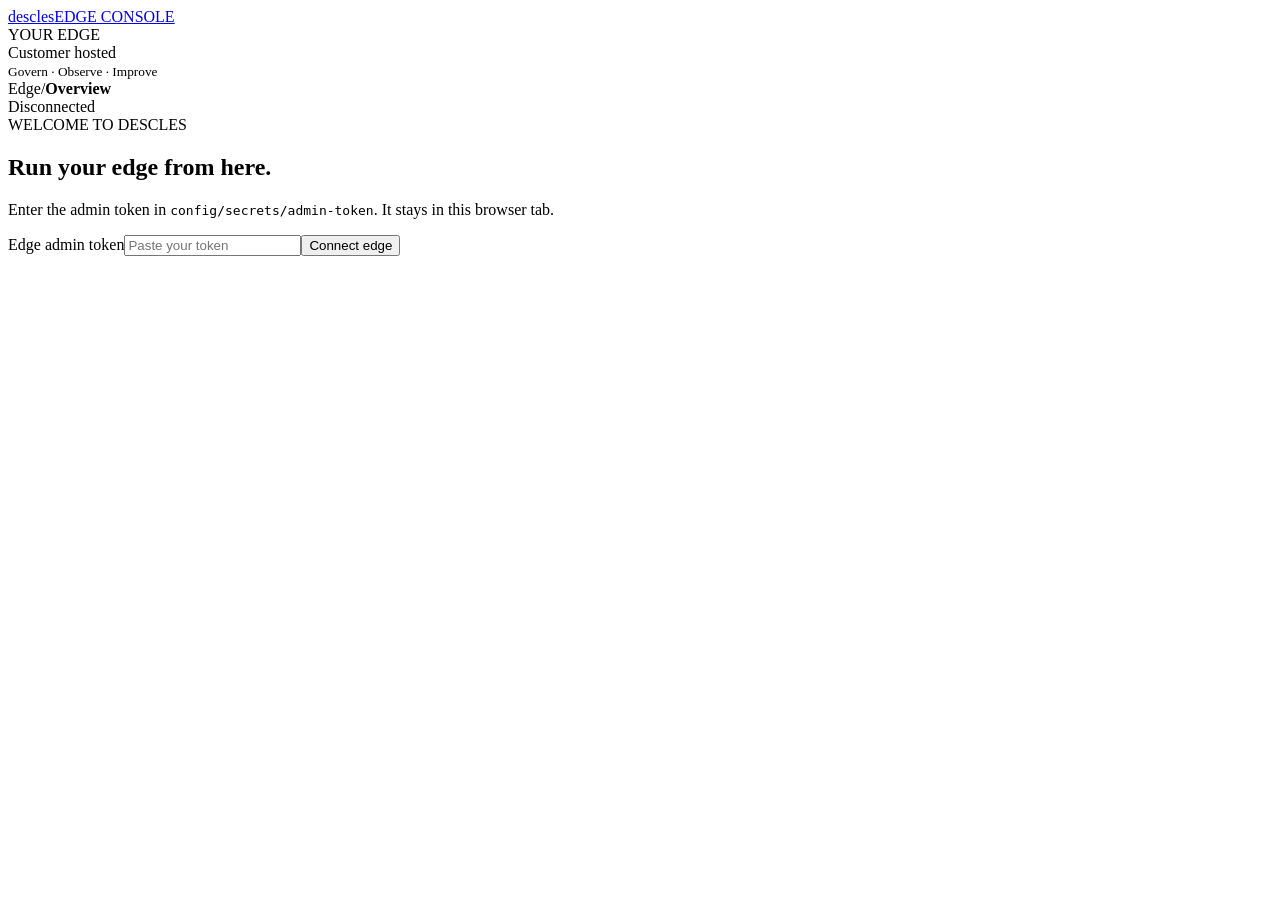
==== web/edge_admin.html @ 0f32c7cf "feat: add self-hosted edge web console" ====
<!doctype html>
<html lang="en"><head><meta charset="utf-8"><meta name="viewport" content="width=device-width,initial-scale=1"><title>Descles edge console</title><link rel="stylesheet" href="/style.css"><link rel="stylesheet" href="/brand.css"><link rel="stylesheet" href="/edge_admin.css"></head>
<body><aside><a class="brand" href="/admin/#overview"><i class="brand-mark" aria-hidden="true"></i>descles<span class="brand-caption">EDGE CONSOLE</span></a><div class="nav-label">YOUR EDGE</div><nav id="navigation" aria-label="Main navigation"></nav><div class="sidebar-foot"><span class="status-dot"></span> Customer hosted<br><small>Govern · Observe · Improve</small></div></aside>
<main><header><div><span class="muted">Edge</span><span class="crumb">/</span><strong id="breadcrumb">Overview</strong></div><div class="header-actions"><span id="connection" class="badge">Disconnected</span><button id="signout" class="secondary" hidden>Disconnect</button></div></header>
<section id="login" class="login card"><div class="login-icon" data-icon="agents"></div><div class="eyebrow">WELCOME TO DESCLES</div><h1>Run your edge from here.</h1><p>Enter the admin token in <code>config/secrets/admin-token</code>. It stays in this browser tab.</p><form id="login-form"><label for="token">Edge admin token</label><input id="token" type="password" required autocomplete="off" placeholder="Paste your token"><button>Connect edge</button></form></section>
<div id="workspace" hidden><div class="page-heading"><div class="page-heading-copy"><div class="page-icon" id="page-icon" data-icon="overview"></div><div><div class="eyebrow" id="eyebrow">CUSTOMER HOSTED</div><h1 id="page-title">Overview</h1><p id="page-description"></p></div></div><div class="toolbar"><button id="refresh" class="secondary" data-icon="refresh">Refresh</button></div></div><div id="view" aria-live="polite"></div></div>
<div id="notice" role="status" hidden></div></main>
<dialog id="detail"><div class="dialog-heading"><h2 id="detail-title">Details</h2><button id="detail-close" class="secondary icon-only" aria-label="Close details">✕</button></div><div id="detail-body"></div></dialog>
<script src="/edge_admin.js"></script><script src="/icons.js"></script></body></html>
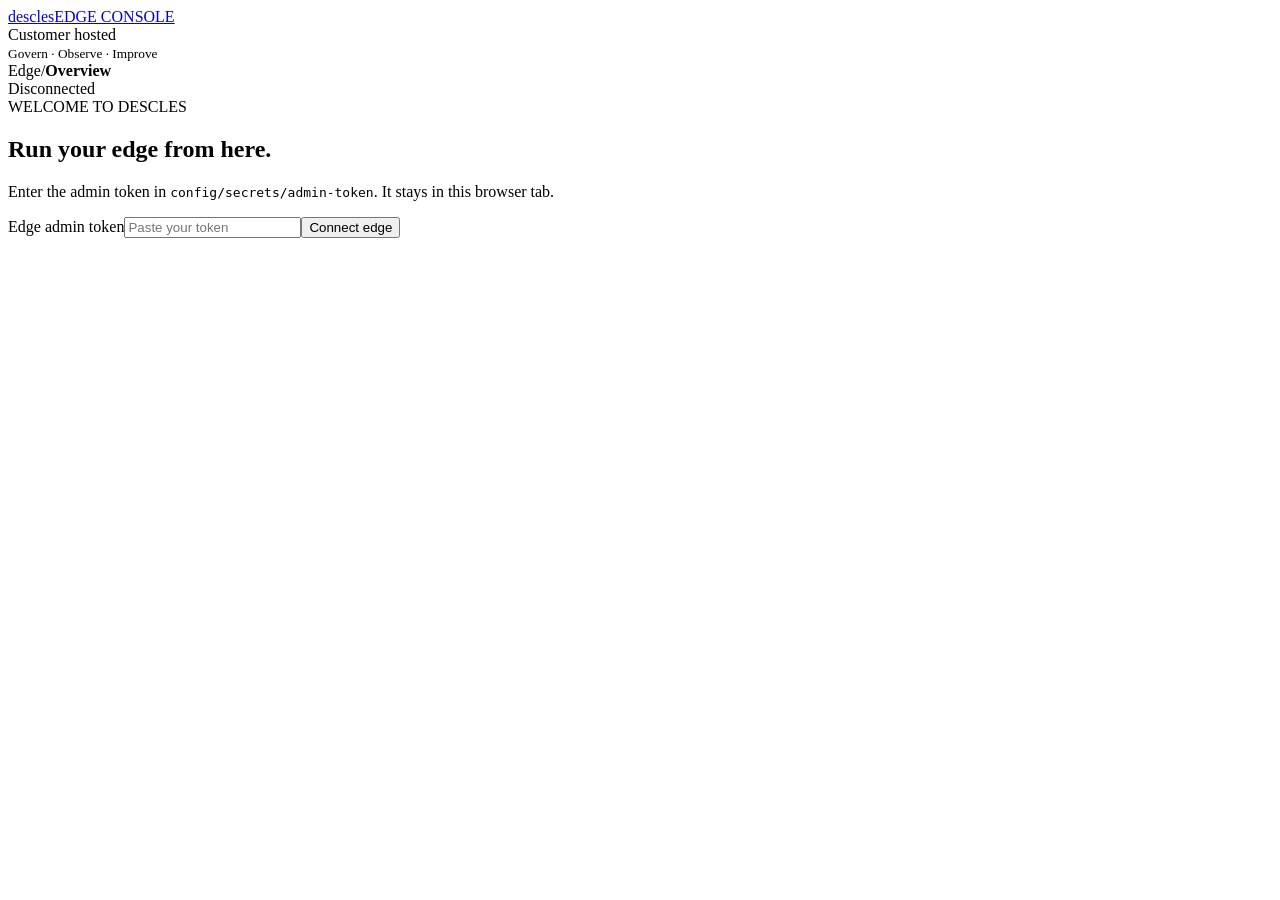
==== commit a9872ee5: "Modernize customer edge console and show premium feature previews" ====
--- a/web/edge_admin.html
+++ b/web/edge_admin.html
@@ -1,6 +1,6 @@
 <!doctype html>
 <html lang="en"><head><meta charset="utf-8"><meta name="viewport" content="width=device-width,initial-scale=1"><title>Descles edge console</title><link rel="stylesheet" href="/style.css"><link rel="stylesheet" href="/brand.css"><link rel="stylesheet" href="/edge_admin.css"></head>
-<body><aside><a class="brand" href="/admin/#overview"><i class="brand-mark" aria-hidden="true"></i>descles<span class="brand-caption">EDGE CONSOLE</span></a><div class="nav-label">YOUR EDGE</div><nav id="navigation" aria-label="Main navigation"></nav><div class="sidebar-foot"><span class="status-dot"></span> Customer hosted<br><small>Govern · Observe · Improve</small></div></aside>
+<body><aside><a class="brand" href="/admin/#overview"><i class="brand-mark" aria-hidden="true"></i>descles<span class="brand-caption">EDGE CONSOLE</span></a><nav id="navigation" aria-label="Main navigation"></nav><div class="sidebar-foot"><span class="status-dot"></span> Customer hosted<br><small>Govern · Observe · Improve</small></div></aside>
 <main><header><div><span class="muted">Edge</span><span class="crumb">/</span><strong id="breadcrumb">Overview</strong></div><div class="header-actions"><span id="connection" class="badge">Disconnected</span><button id="signout" class="secondary" hidden>Disconnect</button></div></header>
 <section id="login" class="login card"><div class="login-icon" data-icon="agents"></div><div class="eyebrow">WELCOME TO DESCLES</div><h1>Run your edge from here.</h1><p>Enter the admin token in <code>config/secrets/admin-token</code>. It stays in this browser tab.</p><form id="login-form"><label for="token">Edge admin token</label><input id="token" type="password" required autocomplete="off" placeholder="Paste your token"><button>Connect edge</button></form></section>
 <div id="workspace" hidden><div class="page-heading"><div class="page-heading-copy"><div class="page-icon" id="page-icon" data-icon="overview"></div><div><div class="eyebrow" id="eyebrow">CUSTOMER HOSTED</div><h1 id="page-title">Overview</h1><p id="page-description"></p></div></div><div class="toolbar"><button id="refresh" class="secondary" data-icon="refresh">Refresh</button></div></div><div id="view" aria-live="polite"></div></div>
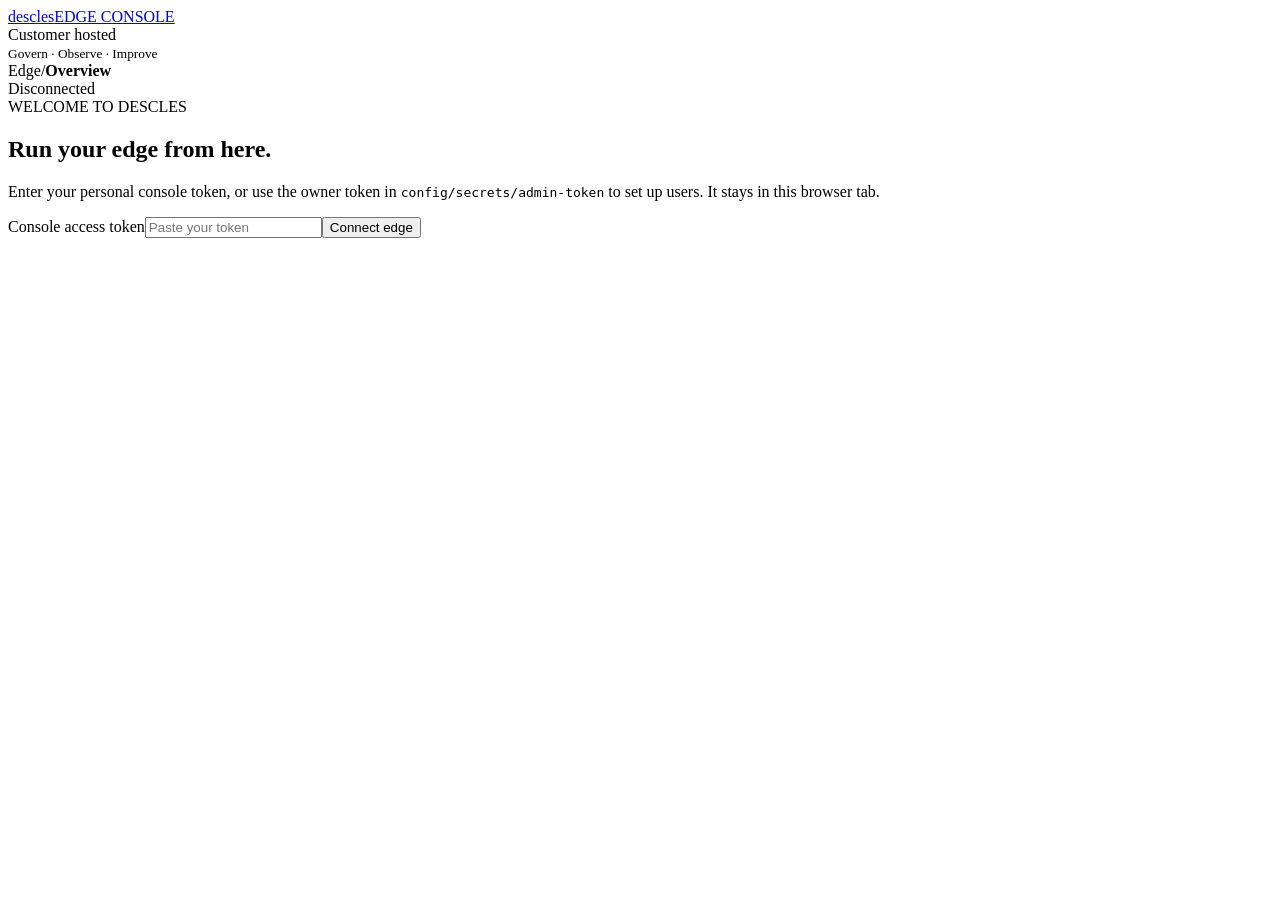
==== commit 5e715867: "Add named edge console users and unify branding" ====
--- a/web/edge_admin.html
+++ b/web/edge_admin.html
@@ -1,8 +1,8 @@
 <!doctype html>
-<html lang="en"><head><meta charset="utf-8"><meta name="viewport" content="width=device-width,initial-scale=1"><title>Descles edge console</title><link rel="stylesheet" href="/style.css"><link rel="stylesheet" href="/brand.css"><link rel="stylesheet" href="/edge_admin.css"></head>
+<html lang="en"><head><meta charset="utf-8"><meta name="viewport" content="width=device-width,initial-scale=1"><title>Descles edge console</title><link rel="icon" href="/icon.svg" type="image/svg+xml"><link rel="stylesheet" href="/style.css"><link rel="stylesheet" href="/brand.css"><link rel="stylesheet" href="/edge_admin.css"></head>
 <body><aside><a class="brand" href="/admin/#overview"><i class="brand-mark" aria-hidden="true"></i>descles<span class="brand-caption">EDGE CONSOLE</span></a><nav id="navigation" aria-label="Main navigation"></nav><div class="sidebar-foot"><span class="status-dot"></span> Customer hosted<br><small>Govern · Observe · Improve</small></div></aside>
-<main><header><div><span class="muted">Edge</span><span class="crumb">/</span><strong id="breadcrumb">Overview</strong></div><div class="header-actions"><span id="connection" class="badge">Disconnected</span><button id="signout" class="secondary" hidden>Disconnect</button></div></header>
-<section id="login" class="login card"><div class="login-icon" data-icon="agents"></div><div class="eyebrow">WELCOME TO DESCLES</div><h1>Run your edge from here.</h1><p>Enter the admin token in <code>config/secrets/admin-token</code>. It stays in this browser tab.</p><form id="login-form"><label for="token">Edge admin token</label><input id="token" type="password" required autocomplete="off" placeholder="Paste your token"><button>Connect edge</button></form></section>
+<main><header><div><span class="muted">Edge</span><span class="crumb">/</span><strong id="breadcrumb">Overview</strong></div><div class="header-actions"><span id="identity" class="badge" hidden></span><span id="connection" class="badge">Disconnected</span><button id="signout" class="secondary" hidden>Disconnect</button></div></header>
+<section id="login" class="login card"><div class="login-icon" data-icon="agents"></div><div class="eyebrow">WELCOME TO DESCLES</div><h1>Run your edge from here.</h1><p>Enter your personal console token, or use the owner token in <code>config/secrets/admin-token</code> to set up users. It stays in this browser tab.</p><form id="login-form"><label for="token">Console access token</label><input id="token" type="password" required autocomplete="off" placeholder="Paste your token"><button>Connect edge</button></form></section>
 <div id="workspace" hidden><div class="page-heading"><div class="page-heading-copy"><div class="page-icon" id="page-icon" data-icon="overview"></div><div><div class="eyebrow" id="eyebrow">CUSTOMER HOSTED</div><h1 id="page-title">Overview</h1><p id="page-description"></p></div></div><div class="toolbar"><button id="refresh" class="secondary" data-icon="refresh">Refresh</button></div></div><div id="view" aria-live="polite"></div></div>
 <div id="notice" role="status" hidden></div></main>
 <dialog id="detail"><div class="dialog-heading"><h2 id="detail-title">Details</h2><button id="detail-close" class="secondary icon-only" aria-label="Close details">✕</button></div><div id="detail-body"></div></dialog>
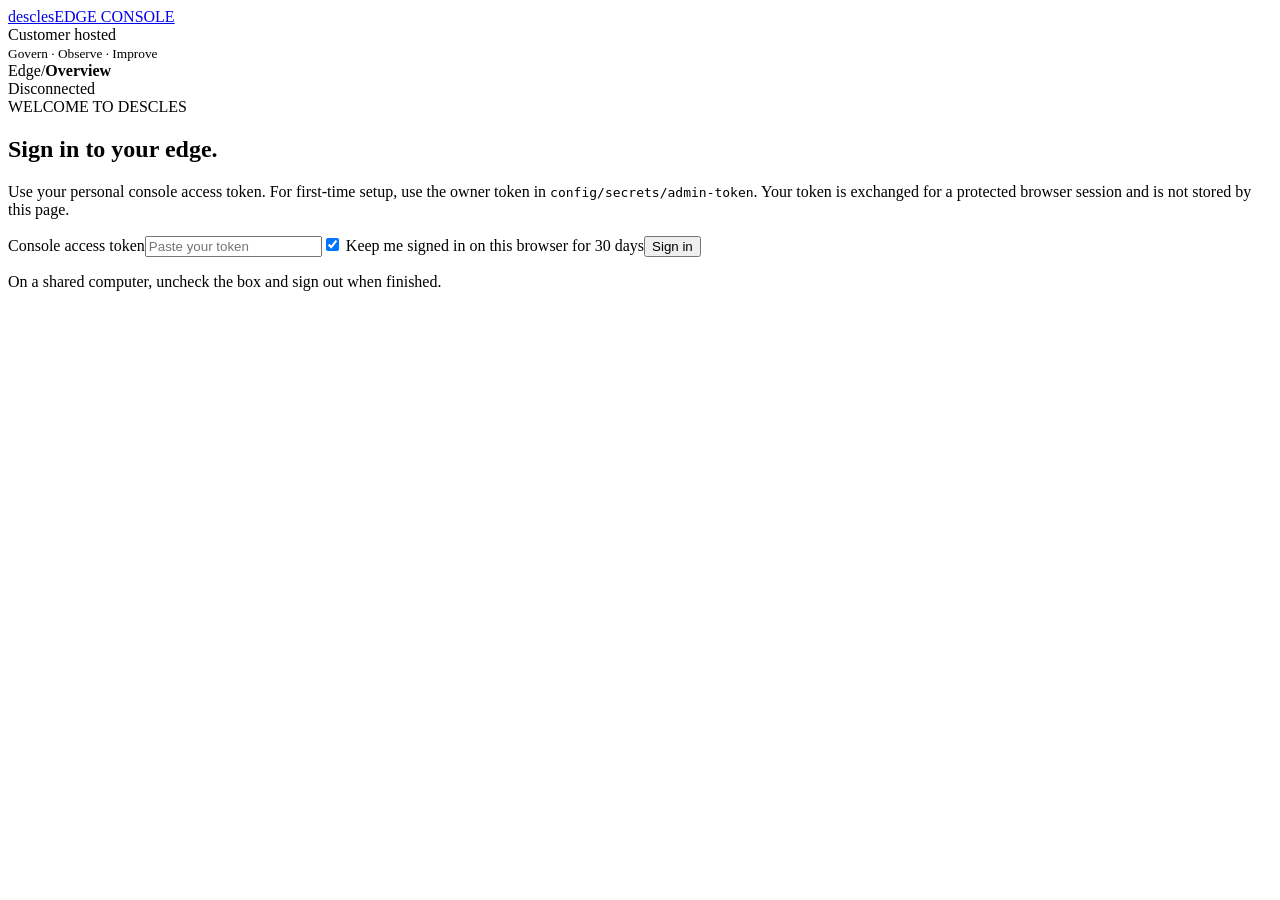
==== commit 0f5b7e03: "Keep edge console signed in with protected browser sessions" ====
--- a/web/edge_admin.html
+++ b/web/edge_admin.html
@@ -1,8 +1,8 @@
 <!doctype html>
 <html lang="en"><head><meta charset="utf-8"><meta name="viewport" content="width=device-width,initial-scale=1"><title>Descles edge console</title><link rel="icon" href="/icon.svg" type="image/svg+xml"><link rel="stylesheet" href="/style.css"><link rel="stylesheet" href="/brand.css"><link rel="stylesheet" href="/edge_admin.css"></head>
 <body><aside><a class="brand" href="/admin/#overview"><i class="brand-mark" aria-hidden="true"></i>descles<span class="brand-caption">EDGE CONSOLE</span></a><nav id="navigation" aria-label="Main navigation"></nav><div class="sidebar-foot"><span class="status-dot"></span> Customer hosted<br><small>Govern · Observe · Improve</small></div></aside>
-<main><header><div><span class="muted">Edge</span><span class="crumb">/</span><strong id="breadcrumb">Overview</strong></div><div class="header-actions"><span id="identity" class="badge" hidden></span><span id="connection" class="badge">Disconnected</span><button id="signout" class="secondary" hidden>Disconnect</button></div></header>
-<section id="login" class="login card"><div class="login-icon" data-icon="agents"></div><div class="eyebrow">WELCOME TO DESCLES</div><h1>Run your edge from here.</h1><p>Enter your personal console token, or use the owner token in <code>config/secrets/admin-token</code> to set up users. It stays in this browser tab.</p><form id="login-form"><label for="token">Console access token</label><input id="token" type="password" required autocomplete="off" placeholder="Paste your token"><button>Connect edge</button></form></section>
+<main><header><div><span class="muted">Edge</span><span class="crumb">/</span><strong id="breadcrumb">Overview</strong></div><div class="header-actions"><span id="identity" class="badge" hidden></span><span id="connection" class="badge">Disconnected</span><button id="signout" class="secondary" hidden>Sign out</button></div></header>
+<section id="login" class="login card"><div class="login-icon" data-icon="agents"></div><div class="eyebrow">WELCOME TO DESCLES</div><h1>Sign in to your edge.</h1><p>Use your personal console access token. For first-time setup, use the owner token in <code>config/secrets/admin-token</code>. Your token is exchanged for a protected browser session and is not stored by this page.</p><form id="login-form"><label for="token">Console access token</label><input id="token" type="password" required autocomplete="off" placeholder="Paste your token"><label class="remember-option" for="remember"><input id="remember" type="checkbox" checked> Keep me signed in on this browser for 30 days</label><button>Sign in</button></form><p class="edge-help">On a shared computer, uncheck the box and sign out when finished.</p></section>
 <div id="workspace" hidden><div class="page-heading"><div class="page-heading-copy"><div class="page-icon" id="page-icon" data-icon="overview"></div><div><div class="eyebrow" id="eyebrow">CUSTOMER HOSTED</div><h1 id="page-title">Overview</h1><p id="page-description"></p></div></div><div class="toolbar"><button id="refresh" class="secondary" data-icon="refresh">Refresh</button></div></div><div id="view" aria-live="polite"></div></div>
 <div id="notice" role="status" hidden></div></main>
 <dialog id="detail"><div class="dialog-heading"><h2 id="detail-title">Details</h2><button id="detail-close" class="secondary icon-only" aria-label="Close details">✕</button></div><div id="detail-body"></div></dialog>
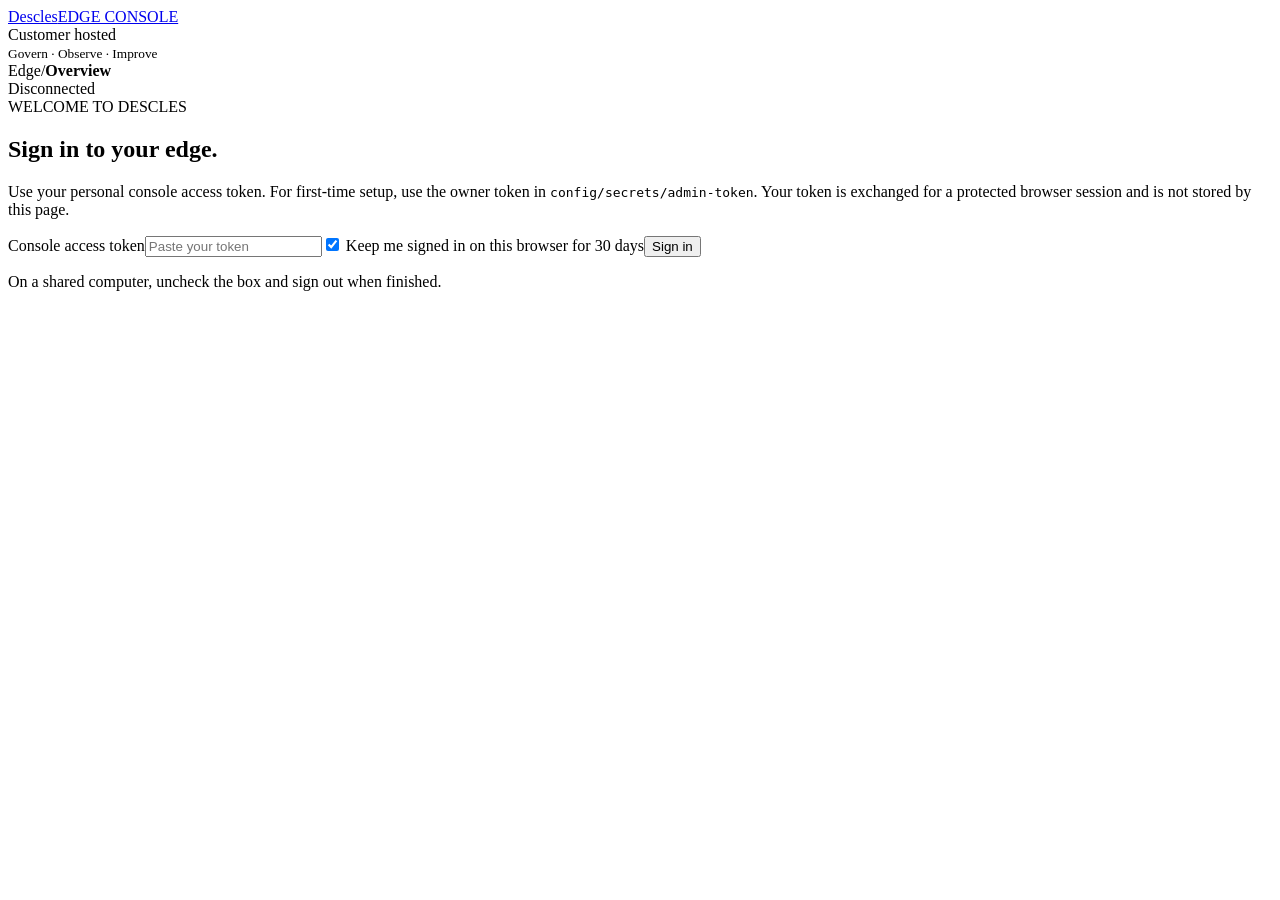
==== commit 42049b35: "Use aperture logo in customer edge console" ====
--- a/web/edge_admin.html
+++ b/web/edge_admin.html
@@ -1,6 +1,6 @@
 <!doctype html>
 <html lang="en"><head><meta charset="utf-8"><meta name="viewport" content="width=device-width,initial-scale=1"><title>Descles edge console</title><link rel="icon" href="/icon.svg" type="image/svg+xml"><link rel="stylesheet" href="/style.css"><link rel="stylesheet" href="/brand.css"><link rel="stylesheet" href="/edge_admin.css"></head>
-<body><aside><a class="brand" href="/admin/#overview"><i class="brand-mark" aria-hidden="true"></i>descles<span class="brand-caption">EDGE CONSOLE</span></a><nav id="navigation" aria-label="Main navigation"></nav><div class="sidebar-foot"><span class="status-dot"></span> Customer hosted<br><small>Govern · Observe · Improve</small></div></aside>
+ <body><aside><a class="brand" href="/admin/#overview"><i class="brand-mark" aria-hidden="true"></i>Descles<span class="brand-caption">EDGE CONSOLE</span></a><nav id="navigation" aria-label="Main navigation"></nav><div class="sidebar-foot"><span class="status-dot"></span> Customer hosted<br><small>Govern · Observe · Improve</small></div></aside>
 <main><header><div><span class="muted">Edge</span><span class="crumb">/</span><strong id="breadcrumb">Overview</strong></div><div class="header-actions"><span id="identity" class="badge" hidden></span><span id="connection" class="badge">Disconnected</span><button id="signout" class="secondary" hidden>Sign out</button></div></header>
 <section id="login" class="login card"><div class="login-icon" data-icon="agents"></div><div class="eyebrow">WELCOME TO DESCLES</div><h1>Sign in to your edge.</h1><p>Use your personal console access token. For first-time setup, use the owner token in <code>config/secrets/admin-token</code>. Your token is exchanged for a protected browser session and is not stored by this page.</p><form id="login-form"><label for="token">Console access token</label><input id="token" type="password" required autocomplete="off" placeholder="Paste your token"><label class="remember-option" for="remember"><input id="remember" type="checkbox" checked> Keep me signed in on this browser for 30 days</label><button>Sign in</button></form><p class="edge-help">On a shared computer, uncheck the box and sign out when finished.</p></section>
 <div id="workspace" hidden><div class="page-heading"><div class="page-heading-copy"><div class="page-icon" id="page-icon" data-icon="overview"></div><div><div class="eyebrow" id="eyebrow">CUSTOMER HOSTED</div><h1 id="page-title">Overview</h1><p id="page-description"></p></div></div><div class="toolbar"><button id="refresh" class="secondary" data-icon="refresh">Refresh</button></div></div><div id="view" aria-live="polite"></div></div>
